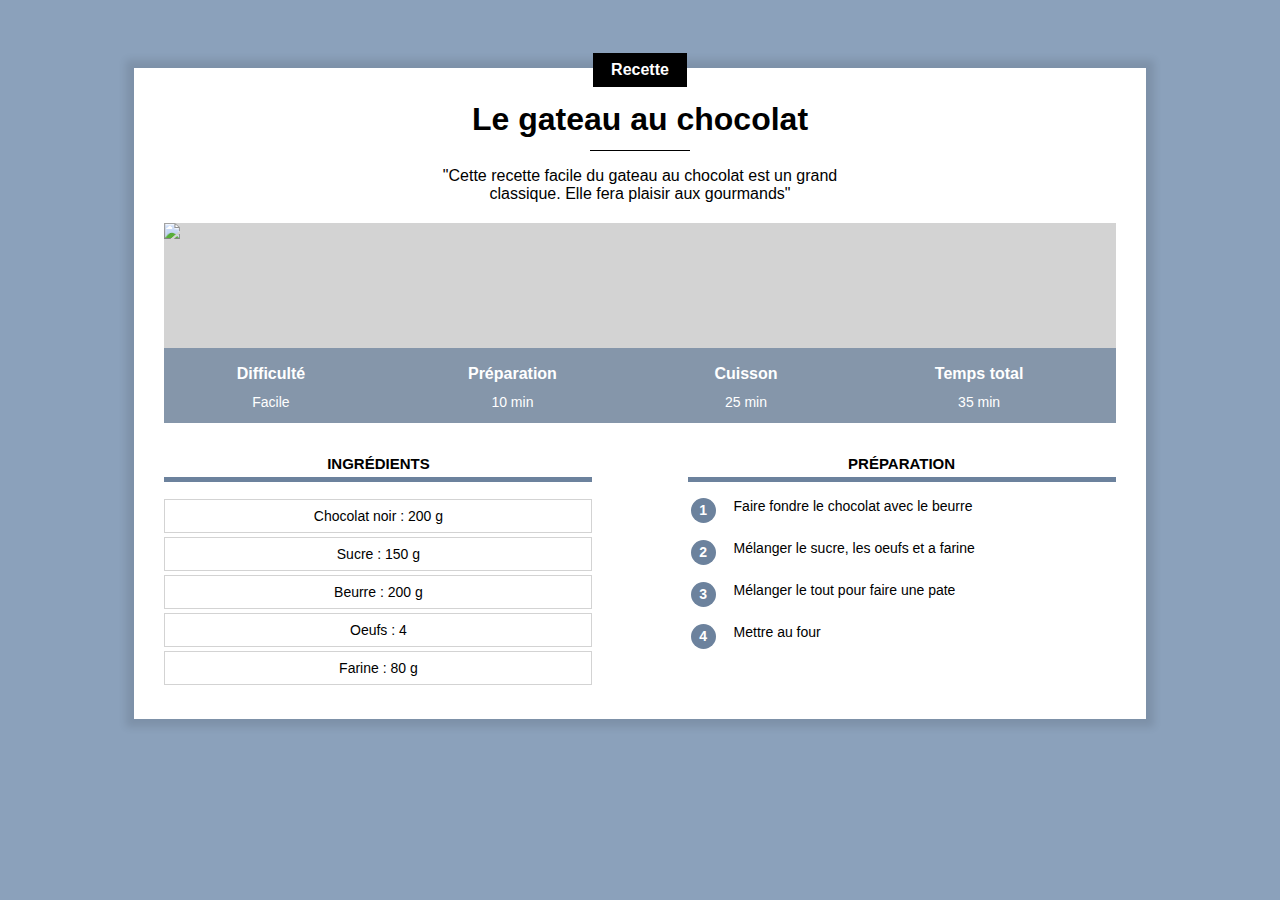
==== index.html @ ebf21e9b "Add files via upload" ====
<!DOCTYPE html>
<html lang="fr">
    <head>
        <title>Gateau au chocolat</title>
        <meta charset="UTF-8">
        <link rel="stylesheet" href="recette.css"/>
    </head>
    <body>
            
            <div class="contenu">

                <div class="centre categorie">
                    <p class="categorie">Recette</p>
                </div>
    

                <h1>Le gateau au chocolat</h1>

                <div class = "separateur">

                    
                </div>

                <!--LE CONTENU DE MA PAGE-->
                <div class="centre">
                    <p class="description">"Cette recette facile du gateau au chocolat est un grand classique. Elle fera plaisir aux gourmands"</p>
                </div>


                <div class="infos">

                    <img class="centre infos" src="https://jonathanroux.com/gateau.jpg?id=9998">
                    
                    <table class="infos">
                        <tr>
                            <th>Difficulté</th>
                            <th>Préparation</th>
                            <th>Cuisson</th>
                            <th>Temps total</th>
                        </tr>
                        <tr>
                            <td>Facile</td>
                            <td>10 min</td>
                            <td>25 min</td>
                            <td>35 min</td>
                        </tr>
                    </table>
                </div>

                <div>
                    <div class="colonne1 colonne">
                        <h2>Ingrédients</h2>

                        <div class="ingredients">
                            <p>Chocolat noir : 200 g</p>
                            <p>Sucre : 150 g</p>
                            <p>Beurre : 200 g</p>
                            <p>Oeufs : 4</p>
                            <p>Farine : 80 g</p>
                        </div>
                    </div>

                    <div class="colonne2 colonne">
                        <h2>Préparation</h2>
                        <table class="preparation">
                            <tr><td><p class="numero">1</p></td><td class="preparation_etape">Faire fondre le chocolat avec le beurre</td></tr>
                            <tr><td><p class="numero">2</p></td><td class="preparation_etape">Mélanger le sucre, les oeufs et a farine</td></tr>
                            <tr><td><p class="numero">3</p></td><td class="preparation_etape">Mélanger le tout pour faire une pate</td></tr>
                            <tr><td><p class="numero">4</p></td><td class="preparation_etape">Mettre au four</td></tr>                       
                        </table>
                    </div>
                </div>
            </div>
    </body>
</html>
---- recette.css ----
*{
  overflow: auto;
}

body {background-color: #8BA1BB;
    font-family: Arial;

}

div.contenu {background-color: white;
  margin: 60px 10% 80px 10%;
  padding: 0px 30px 30px 30px;
  min-width: 350px;
  box-shadow: 0px 0px 8px 8px rgba(0,0,0, 0.1);
  overflow: visible;
  

}

h1 {text-align: center;
  margin-bottom: 12px;
  margin-top: 10px;
        
}

p.description{text-align: center;
  max-width: 400px;
  display: inline-block;
  font-size: 14 px;

}

/* Mon commentaire CSS */

.centre{text-align: center;
  width:100%;

}

p.categorie {background-color: black;
  color: white;
  display: inline-block;
  margin-top: -15px;
  margin-bottom: 0px;
  padding: 8px 18px;
  font-weight: bold;
  font-size: 16px;

}

div.categorie{
  margin-bottom: 0px;
  margin-top: 0px;
  overflow: visible;

}

div.separateur{
  background-color: black;
  height: 1px;
  width: 100px;
  margin-left: auto;
  margin-right: auto;

}

table.infos{
  position:absolute; 
  bottom:0; 
  width:100%; 
  color:white; 
  background-color: #6C829DC0; 
  height:75px;

}

table.infos td {
  text-align: center;
  font-size: 14px;
  vertical-align: top;
}

table.infos th {
  font-size: 16px;
  vertical-align: bottom;
  padding-bottom: 8px;

}

div.infos{
  position:relative;

}   

img.infos{
  display: block;
  max-height:400px;
  object-fit: cover;
  min-height:200px;
  background-color: lightgray;

}

div.colonne{
  width:45%;
  margin-top: 20px;

}

div.colonne h2{
  text-align: center;
  text-transform: uppercase;
  font-size: 15px;
  border-bottom: 5px solid #6C829D;
  padding-bottom: 5px;

}

div.colonne1{
  display:inline-block;
  margin-right: 10%;

}

div.colonne2{
  float: right;

}

div.ingredients p{
  text-align: center;
  font-size:14px;
  border: 1px solid lightgrey;
  padding: 8px 0;
  margin-top: 4px;
  margin-bottom: 0;

}

table.preparation p.numero{
  background-color: #6C829D;
  color: white;
  width:25px;
  height:25px;
  text-align: center;
  font-size:14px;
  font-weight:bold;
  padding-top: 4px;
  box-sizing: border-box;
  border-radius: 50%;
  margin:0;

}

table.preparation td{
  vertical-align: top;

}

table.preparation td.preparation_etape{
  font-size: 14px;
  padding-left: 15px;
  padding-bottom: 10px;

}

table.preparation tr{
  height: 40px;

}
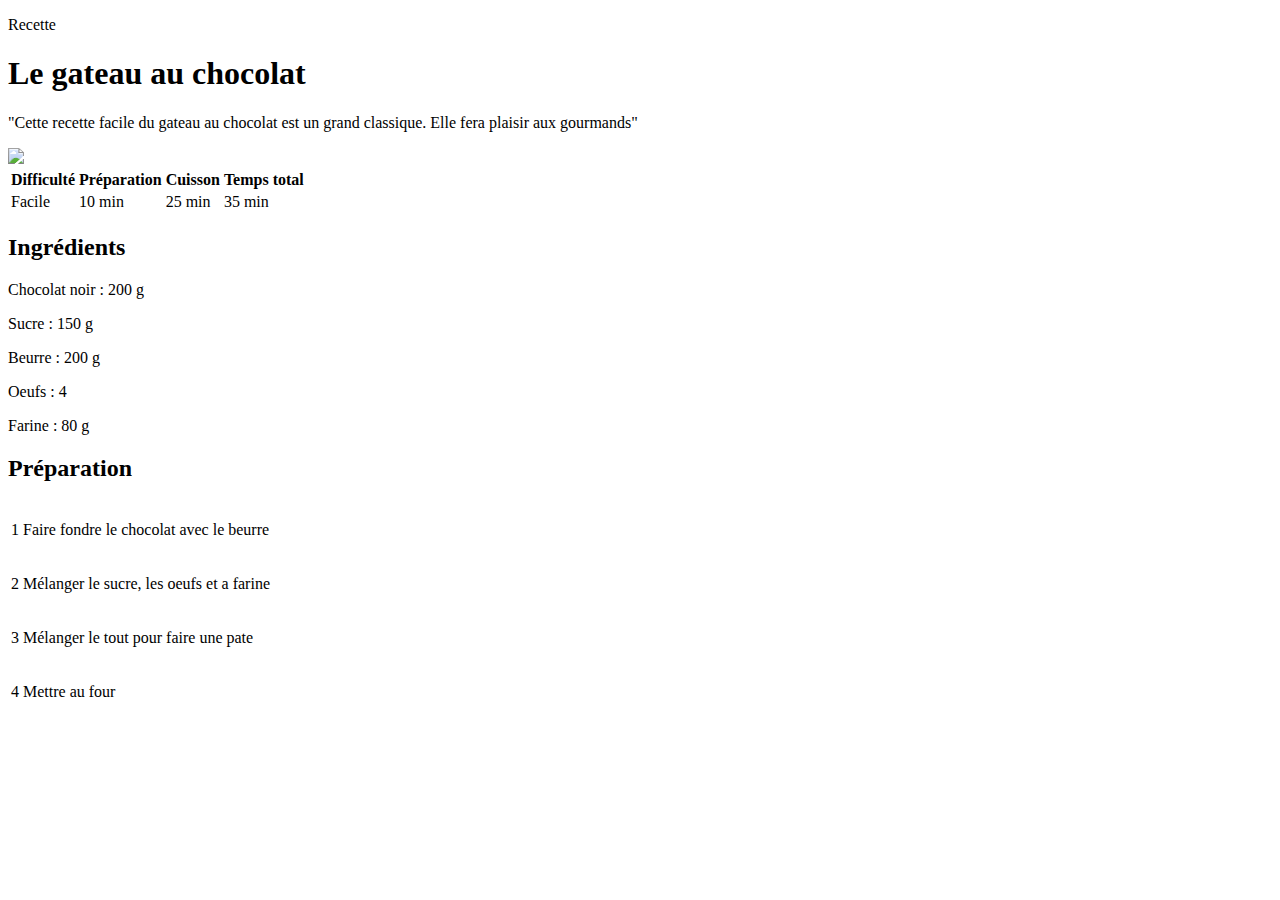
==== commit c38e5050: "Add files via upload" ====
--- a/index.html
+++ b/index.html
@@ -3,6 +3,7 @@
     <head>
         <title>Gateau au chocolat</title>
         <meta charset="UTF-8">
+        <meta name="viewport" content="width=device-width, initial-scale=1.0">
         <link rel="stylesheet" href="recette.css"/>
     </head>
     <body>
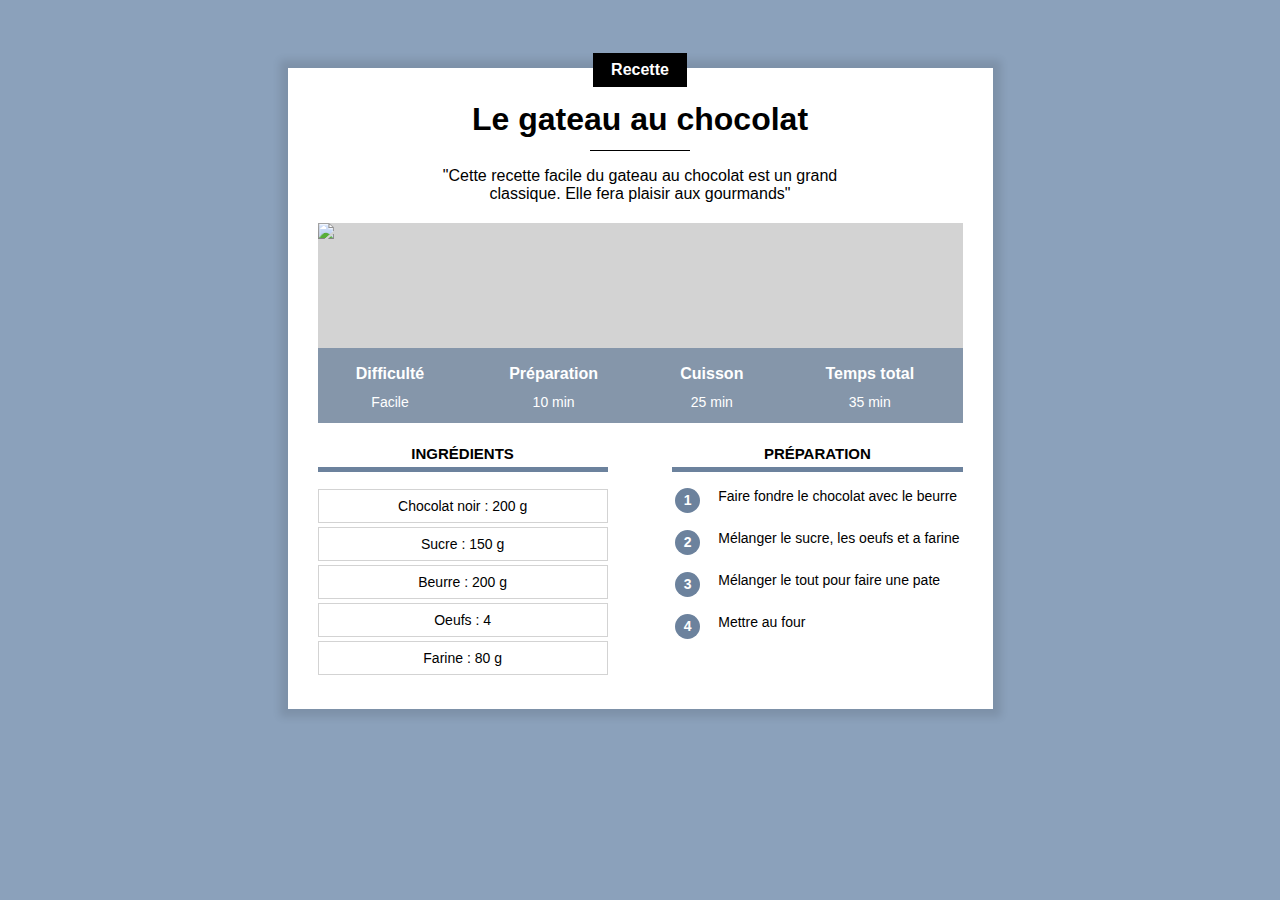
==== commit f7ddd1e7: "Add files via upload" ====
--- a/index.html
+++ b/index.html
@@ -4,7 +4,7 @@
         <title>Gateau au chocolat</title>
         <meta charset="UTF-8">
         <meta name="viewport" content="width=device-width, initial-scale=1.0">
-        <link rel="stylesheet" href="recette.css"/>
+        <link rel="stylesheet" href="recette_responsive.css"/>
     </head>
     <body>
             
--- a/recette_responsive.css
+++ b/recette_responsive.css
@@ -0,0 +1,212 @@
+*{
+  overflow: auto;
+}
+
+body {background-color: #8BA1BB;
+    font-family: Arial;
+
+}
+
+div.contenu {background-color: white;
+  margin: 40px 8px 40px 8px;
+  padding: 0px 8px 20px 8px;
+  /*min-width: 350px;*/
+  box-shadow: 0px 0px 8px 8px rgba(0,0,0, 0.1);
+  overflow: visible;
+  
+
+}
+
+h1 {text-align: center;
+  margin-bottom: 12px;
+  margin-top: 10px;
+        
+}
+
+p.description{text-align: center;
+  max-width: 400px;
+  display: inline-block;
+  font-size: 14 px;
+
+}
+
+/* Mon commentaire CSS */
+
+.centre{text-align: center;
+  width:100%;
+
+}
+
+p.categorie {background-color: black;
+  color: white;
+  display: inline-block;
+  margin-top: -15px;
+  margin-bottom: 0px;
+  padding: 8px 18px;
+  font-weight: bold;
+  font-size: 16px;
+
+}
+
+div.categorie{
+  margin-bottom: 0px;
+  margin-top: 0px;
+  overflow: visible;
+
+}
+
+div.separateur{
+  background-color: black;
+  height: 1px;
+  width: 100px;
+  margin-left: auto;
+  margin-right: auto;
+
+}
+
+table.infos{
+  position:absolute; 
+  bottom:0; 
+  width:100%; 
+  color:white; 
+  background-color: #6C829DC0; 
+  height:50px;
+
+}
+
+table.infos td {
+  text-align: center;
+  font-size: 12px;
+  vertical-align: top;
+}
+
+table.infos th {
+  font-size: 14px;
+  vertical-align: bottom;
+  padding-bottom: 8px;
+
+}
+
+div.infos{
+  position:relative;
+
+}   
+
+img.infos{
+  display: block;
+  max-height:400px;
+  object-fit: cover;
+  min-height:200px;
+  background-color: lightgray;
+
+}
+
+div.colonne{
+  width:100%;
+  margin-top: 10px;
+
+}
+
+div.colonne h2{
+  text-align: center;
+  text-transform: uppercase;
+  font-size: 15px;
+  border-bottom: 5px solid #6C829D;
+  padding-bottom: 5px;
+
+}
+
+div.colonne1{
+  display:inline-block;
+
+}
+
+div.ingredients p{
+  text-align: center;
+  font-size:14px;
+  border: 1px solid lightgrey;
+  padding: 8px 0;
+  margin-top: 4px;
+  margin-bottom: 0;
+
+}
+
+table.preparation p.numero{
+  background-color: #6C829D;
+  color: white;
+  width:25px;
+  height:25px;
+  text-align: center;
+  font-size:14px;
+  font-weight:bold;
+  padding-top: 4px;
+  box-sizing: border-box;
+  border-radius: 50%;
+  margin:0;
+
+}
+
+table.preparation td{
+  vertical-align: top;
+
+}
+
+table.preparation td.preparation_etape{
+  font-size: 14px;
+  padding-left: 15px;
+  padding-bottom: 10px;
+
+}
+
+table.preparation tr{
+  height: 40px;
+
+}
+
+/*style pour ordinateur */
+@media only screen and (min-width: 768px) {
+  div.contenu {
+    margin: 60px 10% 80px 10%;
+    padding: 0px 30px 30px 30px;
+    min-width: 350px;
+  }
+  table.infos{
+      height:75px;
+  
+  }
+  
+  table.infos td {
+    font-size: 14px;
+
+  }
+  
+  table.infos th {
+    font-size: 16px;
+
+  
+  }
+
+  div.colonne{
+    width:45%;
+  
+  }
+  
+  div.colonne1{
+    margin-right: 10%;
+  
+  }
+  
+  div.colonne2{
+    float: right;
+  
+  }
+}
+
+@media only screen and (min-width: 900px) {
+  div.contenu {
+    margin-left: auto;
+    margin-right: auto;
+    width:645px;
+
+  }
+}